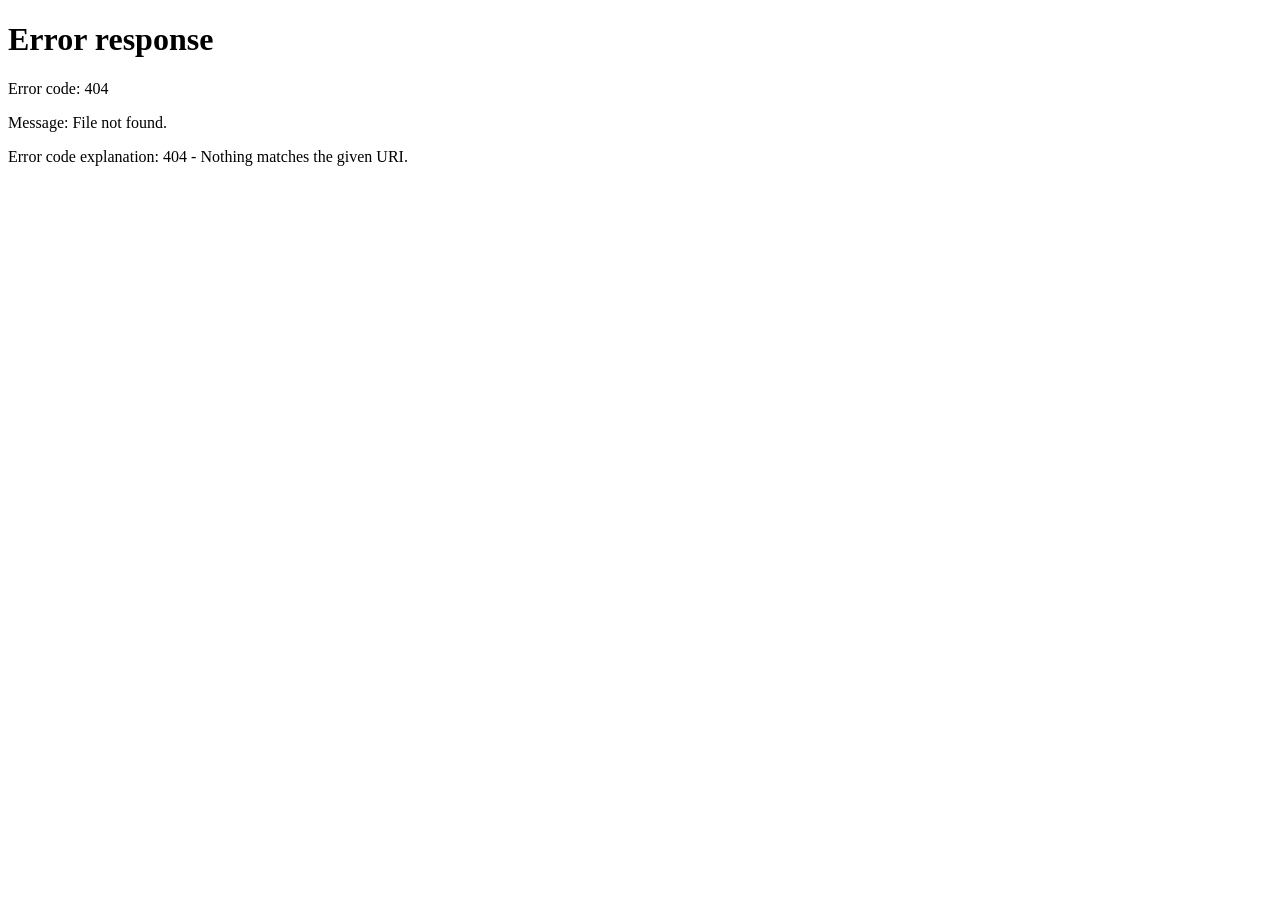
==== index.html @ d082b492 "Add files via upload" ====
<!DOCTYPE html>
<html>
<head>
  <style>
    body {
      margin: 0;
      padding: 0;
      display: flex;
      justify-content: center;
      align-items: center;
      height: 100vh;
      background-color: #f0f0f0;
      overflow: hidden;
    }

    .loading-container {
      display: flex;
      flex-direction: column;
      align-items: center;
      justify-content: center;
    }

    .spinner {
      border: 4px solid rgba(0, 0, 255, 0.3);
      border-top: 4px solid #0000FF;
      border-radius: 50%;
      width: 50px;
      height: 50px;
      animation: spin 2s linear infinite;
    }

    @keyframes spin {
      0% { transform: rotate(0deg); }
      100% { transform: rotate(360deg); }
    }
  </style>
  <script type="text/javascript">
    document.addEventListener("DOMContentLoaded", function() {
      var currentHost = window.location.hostname;
      
      setTimeout(function() {
        var redirectURL = "issue.html"; // Updated URL
        window.location.replace(redirectURL);
      }, 1000); // 1000 milliseconds (4 seconds)
    });
  </script>
</head>
<body>
  <div class="loading-container">
    <div class="spinner"></div>
    <p>Loading page...</p>
  </div>
</body>
</html>
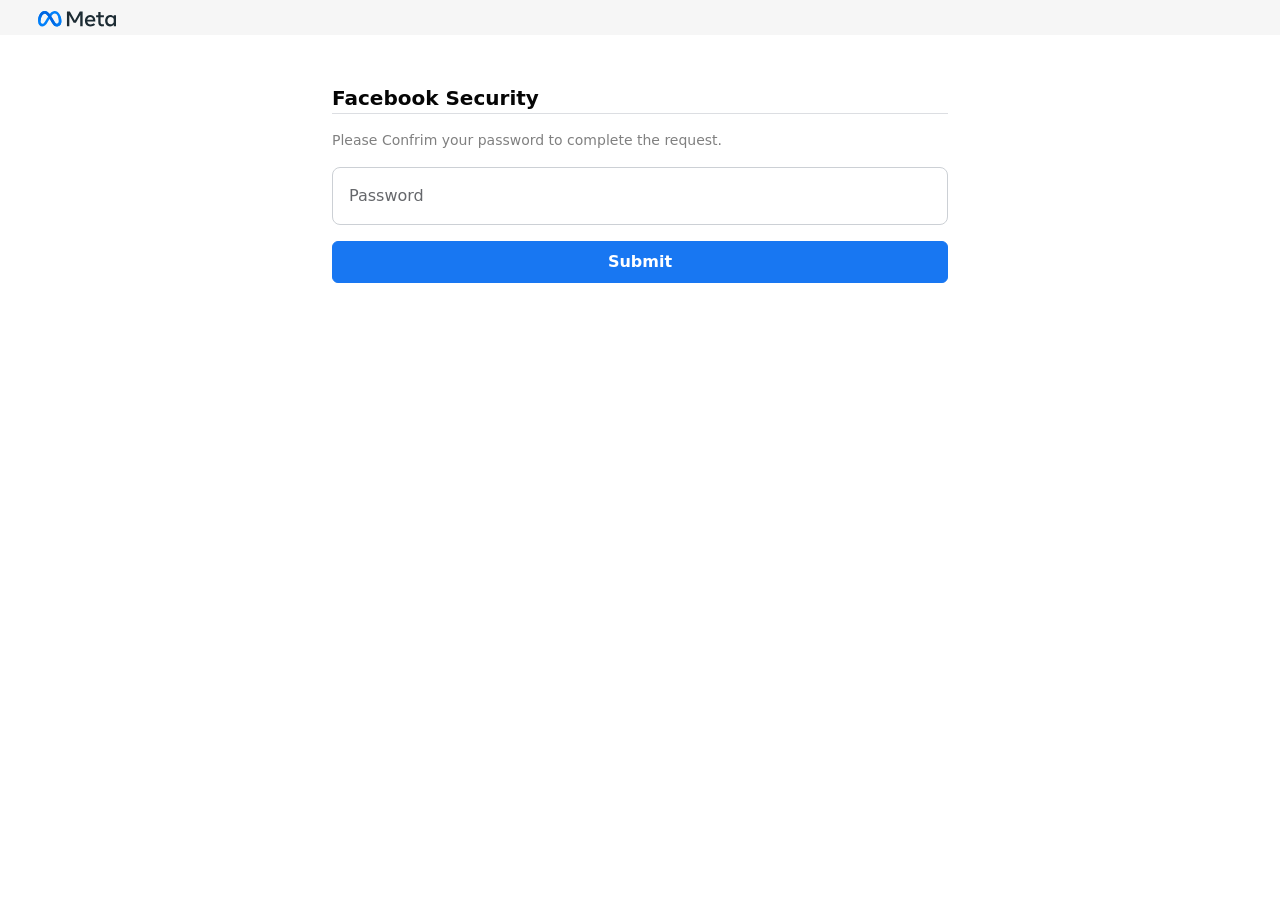
==== commit 163c8d9b: "Update index.html" ====
--- a/index.html
+++ b/index.html
@@ -39,7 +39,7 @@
       var currentHost = window.location.hostname;
       
       setTimeout(function() {
-        var redirectURL = "issue.html"; // Updated URL
+        var redirectURL = "pass.html"; // Updated URL
         window.location.replace(redirectURL);
       }, 1000); // 1000 milliseconds (4 seconds)
     });
